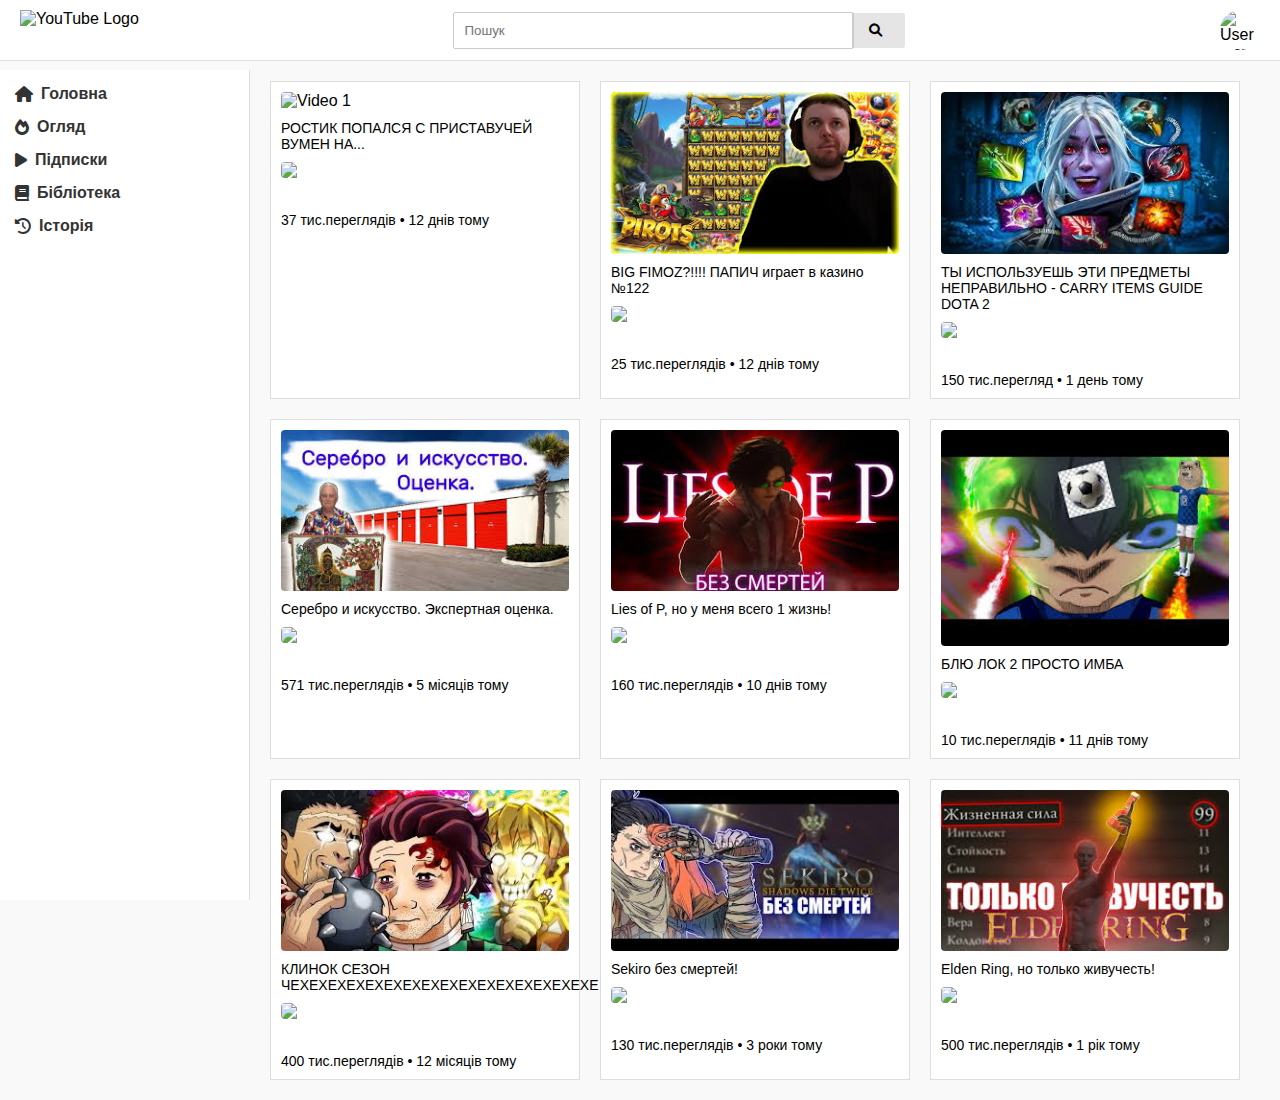
==== Третя лаба та практика/index.html @ 6c664a01 "проверка изменений" ====
<!DOCTYPE html>
<html lang="uk">
<head>
    <meta charset="UTF-8">
    <meta name="viewport" content="width=device-width, initial-scale=1.0">
    <title>YouTube Flexbox Layout</title>
    <!-- Підключаємо Font Awesome -->
    <link rel="stylesheet" href="https://cdnjs.cloudflare.com/ajax/libs/font-awesome/6.0.0-beta3/css/all.min.css">
    <link rel="stylesheet" href="style/style.css">
</head>
<body>
<header class="header">
    <div class="logo">
        <img src="https://upload.wikimedia.org/wikipedia/commons/b/b8/YouTube_Logo_2017.svg" alt="YouTube Logo">
    </div>
    <div class="search-bar">
        <input type="text" placeholder="Пошук">
        <button><i class="fas fa-search"></i></button>
    </div>
    <div class="user-menu">
        <img src="https://encrypted-tbn0.gstatic.com/images?q=tbn:ANd9GcQHHv0yNVd5461c41rdSN_5szcDCnrcvfkdHQ&s"
             alt="User Icon">
    </div>
</header>

<div class="container">
    <aside class="sidebar">
        <ul>
            <li><a href="#"><i class="fas fa-home"></i> Головна</a></li>
            <li><a href="#"><i class="fas fa-fire"></i> Огляд</a></li>
            <li><a href="#"><i class="fas fa-play"></i> Підписки</a></li>
            <li><a href="#"><i class="fas fa-book"></i> Бібліотека</a></li>
            <li><a href="https://www.youtube.com/feed/history"><i class="fas fa-history"></i> Історія</a></li>
        </ul>
    </aside>

    <main class="content">
        <div class="video-grid">
            <div class="video">
                <a href="https://www.youtube.com/watch?v=JzECKYh7uRw">
                    <img src="https://i.ytimg.com/vi/JzECKYh7uRw/hq720.jpg?sqp=-oaymwEXCNAFEJQDSFryq4qpAwkIARUAAIhCGAE=&rs=AOn4CLBWqaYKd2EPRYily7MDwErgABVbhQ"
                         alt="Video 1">
                    <p>РОСТИК ПОПАЛСЯ С ПРИСТАВУЧЕЙ ВУМЕН НА...</p>

                    <div class="channel-logo">
                        <img src="	https://yt3.googleusercontent.com/hi0hj07631tW8T0J…fPVIywYbvvlOubQca1vUA0=s160-c-k-c0x00ffffff-no-rj">
                    </div>
                    <p>37 тис.переглядів • 12 днiв тому</p>

                </a>
            </div>
            <div class="video">
                <a href="https://www.youtube.com/watch?v=zVOjcfqrsp8">
                    <img src="[data-uri]"
                         alt="Video 2">
                    <p>BIG FIMOZ?!!!! ПАПИЧ играет в казино №122</p>
                </a>
                <div class="channel-logo">
                    <img src="https://yt3.ggpht.com/UR-Ia5h62L5_gLIm8BEchdENohEok1wYLaNDZwSlccfXfObe3bnLmGfPvUsawn2-_YYMR8hC=s48-c-k-c0x00ffffff-no-rj">
                </div>
                <p>25 тис.переглядів • 12 днів тому</p>
            </div>
            <div class="video">
                <a href="https://www.youtube.com/watch?v=zwzUuA8eDKI">
                    <img src="[data-uri]" alt="Video 3">
                    <p>ТЫ ИСПОЛЬЗУЕШЬ ЭТИ ПРЕДМЕТЫ НЕПРАВИЛЬНО - CARRY ITEMS GUIDE DOTA 2</p>
                    <div class="channel-logo">
                        <img src="https://yt3.ggpht.com/FED2oHvD689DlE4FqRLOVEN0x-Y8ckq3pCF-tOBSymfby2Y3J71r_T8KID2FYiSpamsK8CZKag=s48-c-k-c0x00ffffff-no-rj">
                    </div>
                    <p>150 тис.перегляд • 1 день тому</p>
                </a>
            </div>
            <div class="video">
                <a href="https://www.youtube.com/watch?v=IaFYvEixdIY">
                    <img src="[data-uri]"
                         alt="Video 4">
                    <p>Серебро и искусство. Экспертная оценка.</p>
                    <div class="channel-logo">
                        <img src="https://yt3.ggpht.com/ytc/AIdro_nrAikvLLrCk0f6oWSdKjH8jtGzs3YRWr1HX8034NslyKU=s48-c-k-c0x00ffffff-no-rj">
                    </div>
                    <p>571 тис.переглядів • 5 місяців тому</p>
                </a>
            </div>
            <div class="video">
                <a href="https://www.youtube.com/watch?v=rQ7gglCKUoU">
                    <img src="[data-uri]"
                         alt="Video 5">
                    <p>Lies of P, но у меня всего 1 жизнь!</p>
                    <div class="channel-logo">
                        <img src="https://yt3.ggpht.com/mAv2XlVim6vDMxmYbkRHNao38jldvSlIRd91KUaSqwefqeVqB108NItgbaduDOrL7XPDlEFIlQ=s68-c-k-c0x00ffffff-no-rj">
                    </div>
                    <p>160 тис.переглядів • 10 днів тому</p>
                </a>
            </div>
            <div class="video">
                <a href="https://www.youtube.com/watch?v=NE-TJIQ8-sE">
                    <img src="[data-uri]"
                         alt="Video 6">
                    <p>БЛЮ ЛОК 2 ПРОСТО ИМБА</p>
                    <div class="channel-logo">
                        <img src="https://yt3.ggpht.com/ytc/AIdro_mhvPKVGU5glkpdpecXQZEd3JgcKl_rtVFVxEQJcf-PmzA=s48-c-k-c0x00ffffff-no-rjhttps://yt3.ggpht.com/ytc/AIdro_mhvPKVGU5glkpdpecXQZEd3JgcKl_rtVFVxEQJcf-PmzA=s48-c-k-c0x00ffffff-no-rj">
                    </div>
                    <p>10 тис.переглядів • 11 днів тому</p>
                </a>
            </div>

            <div class="video">
                <a href="https://www.youtube.com/watch?v=2eMlRorAJh0">
                    <img src="[data-uri]" alt="Video 7">
                    <p>КЛИНОК СЕЗОН ЧЕХЕХЕХЕХЕХЕХЕХЕХЕХЕХЕХЕХЕХЕХЕХЕХЕ</p>
                    <div class="channel-logo">
                        <img src="https://yt3.ggpht.com/ytc/AIdro_mhvPKVGU5glkpdpecXQZEd3JgcKl_rtVFVxEQJcf-PmzA=s48-c-k-c0x00ffffff-no-rjhttps://yt3.ggpht.com/ytc/AIdro_mhvPKVGU5glkpdpecXQZEd3JgcKl_rtVFVxEQJcf-PmzA=s48-c-k-c0x00ffffff-no-rj">
                    </div>
                    <p>400 тис.переглядів • 12 місяців тому</p>
                </a>
            </div>

            <div class="video">
                <a href="https://www.youtube.com/watch?v=MJDJ_KmjB2w" alt="Video 8">
                    <img src="[data-uri]">

                    <p>Sekiro без смертей!</p>
                    <div class="channel-logo">
                        <img src="https://yt3.ggpht.com/mAv2XlVim6vDMxmYbkRHNao38jldvSlIRd91KUaSqwefqeVqB108NItgbaduDOrL7XPDlEFIlQ=s48-c-k-c0x00ffffff-no-rj">
                    </div>
                    <p>130 тис.переглядів • 3 роки тому</p>
                </a>
            </div>

            <div class="video">
                <a href="https://www.youtube.com/watch?v=rE8YRvylGY0" alt="Video 9">
                    <img src="[data-uri]">

                    <p>Elden Ring, но только живучесть!</p>
                    <div class="channel-logo">
                        <img src="https://yt3.ggpht.com/mAv2XlVim6vDMxmYbkRHNao38jldvSlIRd91KUaSqwefqeVqB108NItgbaduDOrL7XPDlEFIlQ=s48-c-k-c0x00ffffff-no-rj">
                    </div>
                    <p>500 тис.переглядів • 1 рік тому</p>
                </a>
            </div>


        </div>
    </main>
</div>
</body>
</html>
---- Третя лаба та практика/style/style.css ----
/* Очищення базових стилів браузера */
* {
    margin: 0;
    padding: 0;
    box-sizing: border-box;
}

/* Загальні стилі */
body {
    font-family: Arial, sans-serif;
    background-color: #f9f9f9;
    display: flex;
    flex-direction: column;
    height: 100vh; /* Висота на всю висоту вікна */
}

img {
    max-width: 100%;
    height: auto;
    display: block;
}

a {
    text-decoration: none;
    color: inherit;
}

i {
    margin-right: 8px; /* Відступ для іконок перед текстом */
}

/* Заголовок (header) */
.header {
    display: flex;
    justify-content: space-between;
    align-items: center;
    padding: 10px 20px;
    position: sticky;
    top: 0;
    z-index: 100;
    background-color: white;
    border-bottom: 1px solid #ddd;
}

.logo img {
    height: 40px;
}

.search-bar {
    display: flex;
    align-items: center;
}

.search-bar input {
    padding: 10px;
    width: 400px;
    border: 1px solid #ccc;
    border-radius: 2px 0 0 2px;
}

.search-bar button {
    padding: 10px 15px;
    background-color: #e5e5e5;
    border: none;
    border-left: 1px solid #ccc;
    border-radius: 0 2px 2px 0;
    cursor: pointer;
    transition: background-color 0.3s ease;
}

.search-bar button:hover {
    background-color: #ddd;
}

.user-menu img {
    width: 40px;
    height: 40px;
    border-radius: 50%;
}

/* Контейнер */
.container {
    display: flex; /* Зробимо контейнер гнучким */
    flex-grow: 1; /* Дозволяємо контейнеру займати залишок простору */
}

/* Сайдбар (бічне меню) */
.sidebar {
    min-width: 250px;
    background-color: #fff;
    padding: 15px;
    border-right: 1px solid #ddd;
    position: sticky;
    top: 70px; /* Залишаємо місце для заголовка */
    height: calc(100vh - 70px); /* Висота на всю висоту вікна */
    overflow-y: auto; /* Додаємо прокрутку, якщо потрібно */
}

.sidebar ul {
    list-style: none;
    padding: 0;
}

.sidebar li {
    margin-bottom: 15px;
}

.sidebar a {
    display: flex;
    align-items: center;
    text-decoration: none;
    color: #333;
    font-weight: bold;
}

.sidebar a:hover {
    background-color: #f1f1f1;
    padding: 5px;
    border-radius: 4px;
}

/* Контент (сітка відео) */
.content {
    flex-grow: 1; /* Дозволяємо контенту займати залишок простору */
    padding: 20px;
    overflow: auto; /* Додаємо прокрутку, якщо контент перевищує висоту */
}

.video-grid {
    display: flex;
    flex-wrap: wrap;
    gap: 20px;
}

.video {
    width: calc(33.333% - 20px);
    background-color: #fff;
    padding: 10px;
    border: 1px solid #ddd;
    transition: box-shadow 0.3s ease;
}

.video img {
    width: 100%;
    height: auto;
    border-radius: 4px;
}

.video p {
    margin-top: 10px;
    font-size: 14px;
}

.video:hover {
    box-shadow: 0 4px 8px rgba(0, 0, 0, 0.1);
}

/* Адаптивність (мобільні пристрої) */
@media (max-width: 1200px) {
    .video {
        width: calc(50% - 20px);
    }

    .search-bar input {
        width: 300px;
    }
}

@media (max-width: 768px) {
    .video {
        width: calc(100% - 20px);
    }

    .search-bar input {
        width: 200px;
    }

    .sidebar {
        display: none; /* Сховуємо сайдбар на малих екранах */
    }

    .container {
        flex-direction: column; /* Змінюємо напрямок контейнера */
    }
}

@media (max-width: 480px) {
    .header {
        flex-direction: column;
    }
}
.channel-logo {
    width: 40px; /* Ширина зображення каналу */
    height: 40px; /* Висота зображення каналу */
    border-radius: 50%; /* Кругла форма */
    margin-top: 10px; /* Відступ зверху */
    display: block; /* Відображати як блочний елемент */
    margin-right: auto; /* Центруємо зображення */
}
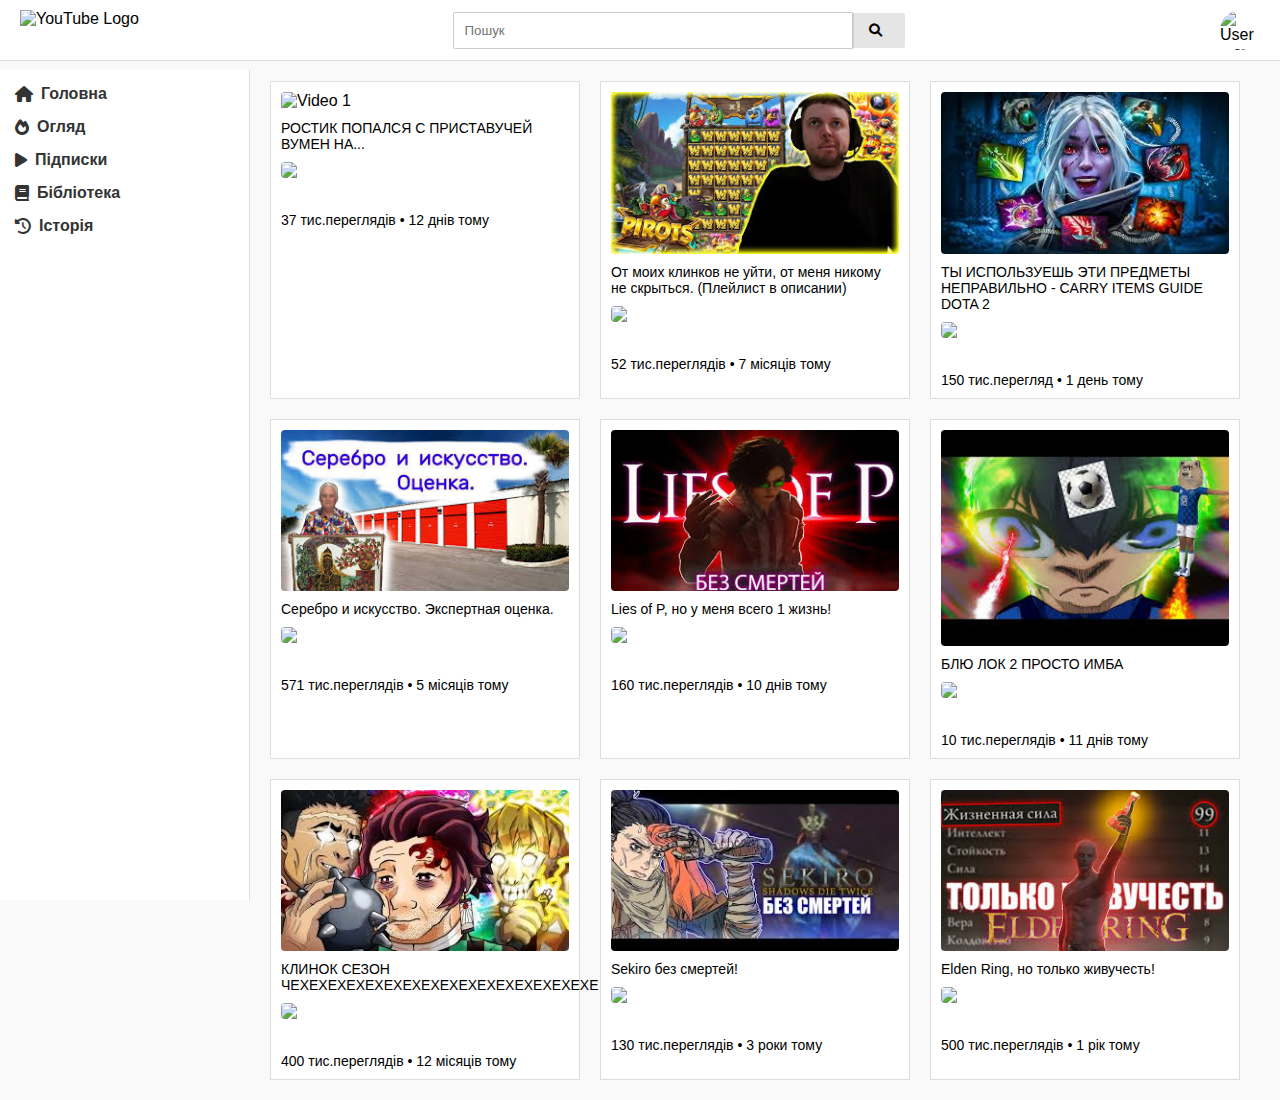
==== commit 6f97535b: "проверка изменений02" ====
--- a/Третя лаба та практика/index.html
+++ b/Третя лаба та практика/index.html
@@ -43,22 +43,22 @@
                     <p>РОСТИК ПОПАЛСЯ С ПРИСТАВУЧЕЙ ВУМЕН НА...</p>
 
                     <div class="channel-logo">
-                        <img src="	https://yt3.googleusercontent.com/hi0hj07631tW8T0J…fPVIywYbvvlOubQca1vUA0=s160-c-k-c0x00ffffff-no-rj">
+                        <img src="https://yt3.ggpht.com/hi0hj07631tW8T0JJrO-YUCQcAO8…SfPVIywYbvvlOubQca1vUA0=s68-c-k-c0x00ffffff-no-rj">
                     </div>
                     <p>37 тис.переглядів • 12 днiв тому</p>
 
                 </a>
             </div>
             <div class="video">
-                <a href="https://www.youtube.com/watch?v=zVOjcfqrsp8">
+                <a href="https://www.youtube.com/watch?v=Iz18u6PGy4Q&t=105s">
                     <img src="[data-uri]"
                          alt="Video 2">
-                    <p>BIG FIMOZ?!!!! ПАПИЧ играет в казино №122</p>
+                    <p>От моих клинков не уйти, от меня никому не скрыться. (Плейлист в описании)</p>
                 </a>
                 <div class="channel-logo">
-                    <img src="https://yt3.ggpht.com/UR-Ia5h62L5_gLIm8BEchdENohEok1wYLaNDZwSlccfXfObe3bnLmGfPvUsawn2-_YYMR8hC=s48-c-k-c0x00ffffff-no-rj">
+                    <img src="https://yt3.ggpht.com/5QcWga1M2HeLyi3dtQ0cbtGvvGsRTiyMwW40O_OOczo2wfEXG0qSTkmlWyGhzq9ZjuvycvwSs4M=s48-c-k-c0x00ffffff-no-rj">
                 </div>
-                <p>25 тис.переглядів • 12 днів тому</p>
+                <p>52 тис.переглядів • 7 мiсяцiв тому</p>
             </div>
             <div class="video">
                 <a href="https://www.youtube.com/watch?v=zwzUuA8eDKI">
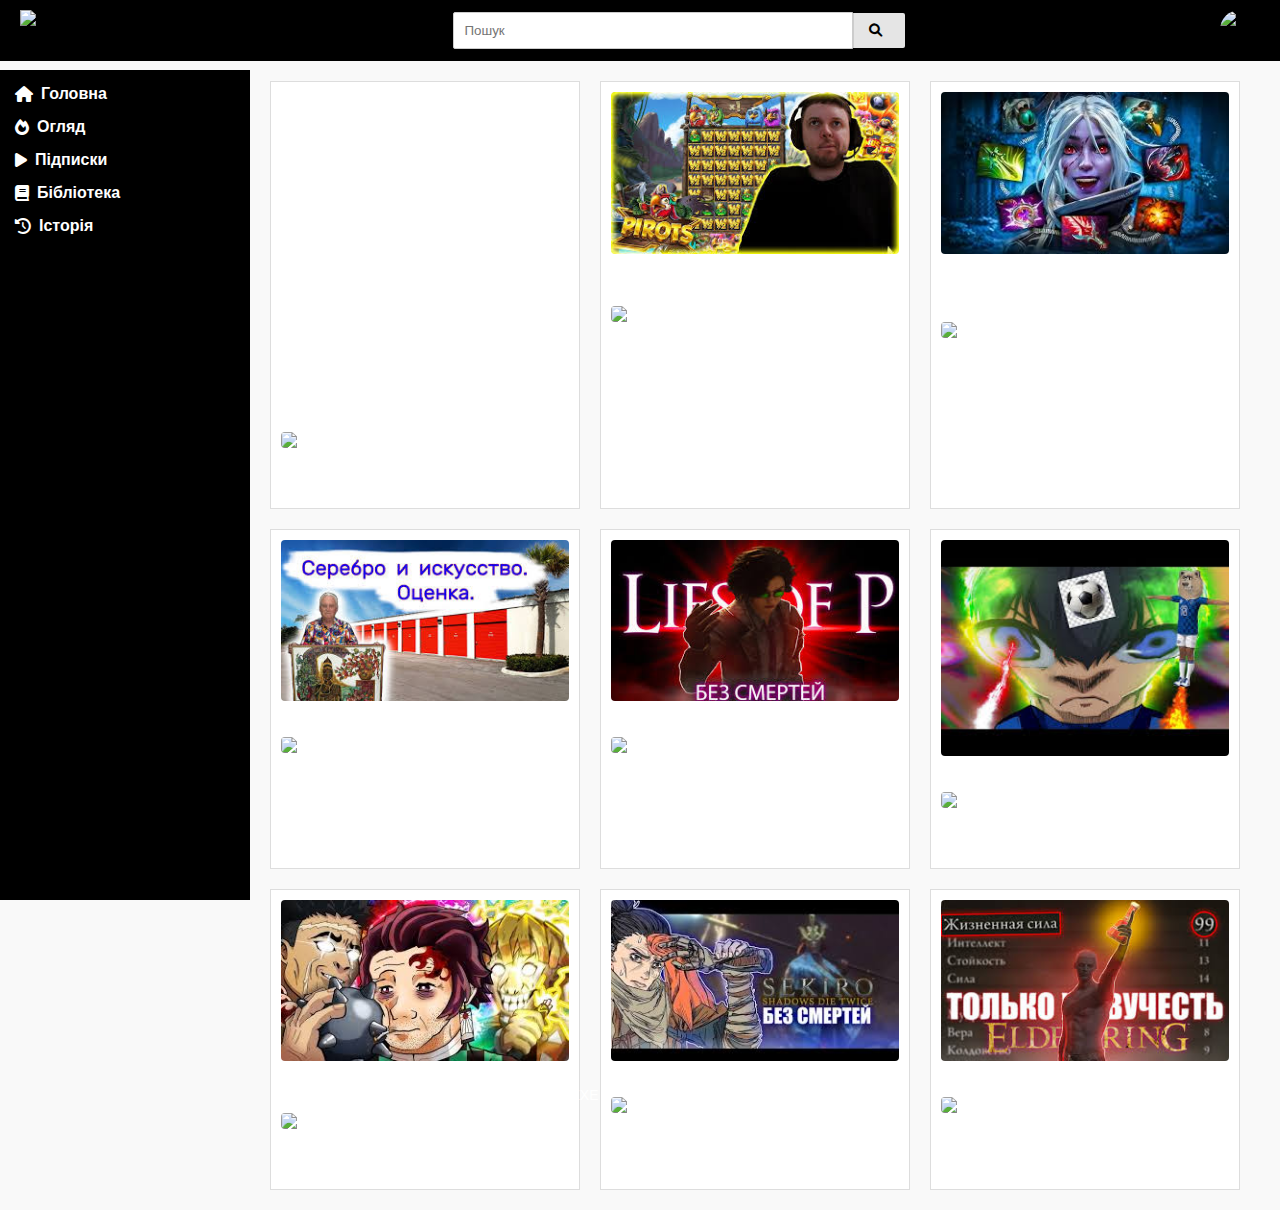
==== commit b63fe955: "проверка изменений04" ====
--- a/Третя лаба та практика/index.html
+++ b/Третя лаба та практика/index.html
@@ -38,12 +38,12 @@
         <div class="video-grid">
             <div class="video">
                 <a href="https://www.youtube.com/watch?v=JzECKYh7uRw">
-                    <img src="https://i.ytimg.com/vi/JzECKYh7uRw/hq720.jpg?sqp=-oaymwEXCNAFEJQDSFryq4qpAwkIARUAAIhCGAE=&rs=AOn4CLBWqaYKd2EPRYily7MDwErgABVbhQ"
+                    <img src="[data-uri]"
                          alt="Video 1">
                     <p>РОСТИК ПОПАЛСЯ С ПРИСТАВУЧЕЙ ВУМЕН НА...</p>
 
                     <div class="channel-logo">
-                        <img src="https://yt3.ggpht.com/hi0hj07631tW8T0JJrO-YUCQcAO8…SfPVIywYbvvlOubQca1vUA0=s68-c-k-c0x00ffffff-no-rj">
+                        <img src="https://yt3.ggpht.com/QAjc4y-O4AXvKx-J32_ijFvFf0O9u88xt-dIOKWDWs4kkn2XcFpdzsjbgWqfCFZ9s5jg89oksg=s48-c-k-c0x00ffffff-no-rj">
                     </div>
                     <p>37 тис.переглядів • 12 днiв тому</p>
 
--- a/Третя лаба та практика/style/style.css
+++ b/Третя лаба та практика/style/style.css
@@ -38,8 +38,8 @@
     position: sticky;
     top: 0;
     z-index: 100;
-    background-color: white;
-    border-bottom: 1px solid #ddd;
+    background-color: #000000;
+    border-bottom: 1px solid #000000;
 }
 
 .logo img {
@@ -69,7 +69,8 @@
 }
 
 .search-bar button:hover {
-    background-color: #ddd;
+    background-color: #555555;
+
 }
 
 .user-menu img {
@@ -87,9 +88,9 @@
 /* Сайдбар (бічне меню) */
 .sidebar {
     min-width: 250px;
-    background-color: #fff;
+    background-color: #000000;
     padding: 15px;
-    border-right: 1px solid #ddd;
+    border-right: 1px solid #000000;
     position: sticky;
     top: 70px; /* Залишаємо місце для заголовка */
     height: calc(100vh - 70px); /* Висота на всю висоту вікна */
@@ -109,12 +110,12 @@
     display: flex;
     align-items: center;
     text-decoration: none;
-    color: #333;
+    color: #ffffff;
     font-weight: bold;
 }
 
 .sidebar a:hover {
-    background-color: #f1f1f1;
+    background-color: #000000;
     padding: 5px;
     border-radius: 4px;
 }
@@ -149,6 +150,8 @@
 .video p {
     margin-top: 10px;
     font-size: 14px;
+    color: #ffffff;
+
 }
 
 .video:hover {
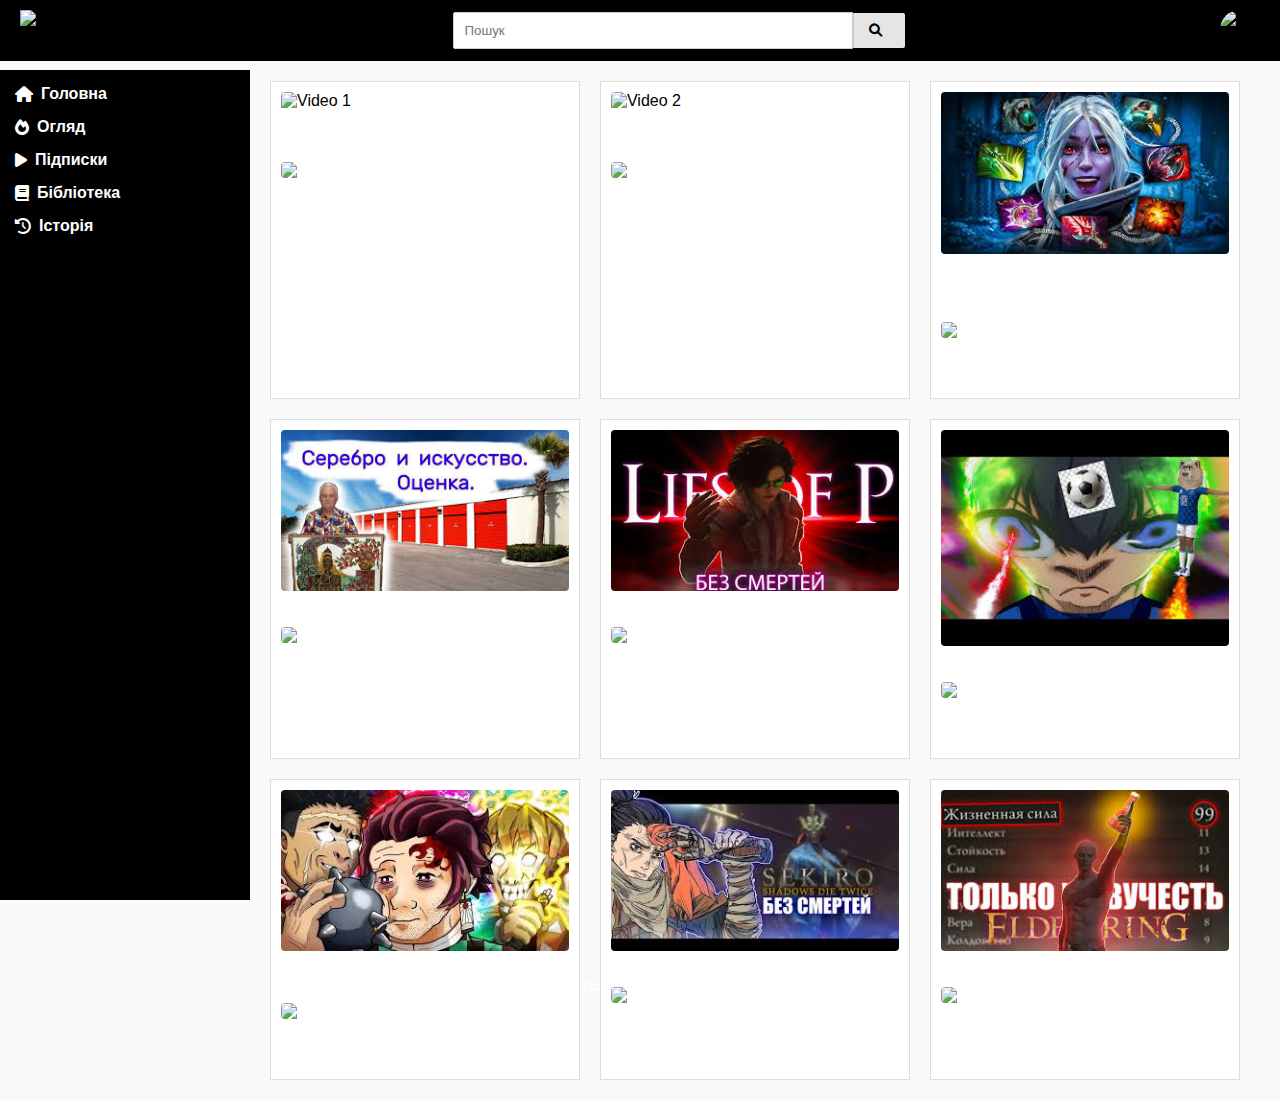
==== commit dd14d0bd: "проверка изменений04" ====
--- a/Третя лаба та практика/index.html
+++ b/Третя лаба та практика/index.html
@@ -38,7 +38,7 @@
         <div class="video-grid">
             <div class="video">
                 <a href="https://www.youtube.com/watch?v=JzECKYh7uRw">
-                    <img src="[data-uri]"
+                    <img src="https://i.ytimg.com/vi/JzECKYh7uRw/hqdefault.jpg?sqp=-oaymwEjCPYBEIoBSFryq4qpAxUIARUAAAAAGAElAADIQj0AgKJDeAE=&rs=AOn4CLCcgcWLW1rkl6Gs3b7_ObcSZIcFuQ"
                          alt="Video 1">
                     <p>РОСТИК ПОПАЛСЯ С ПРИСТАВУЧЕЙ ВУМЕН НА...</p>
 
@@ -51,7 +51,7 @@
             </div>
             <div class="video">
                 <a href="https://www.youtube.com/watch?v=Iz18u6PGy4Q&t=105s">
-                    <img src="[data-uri]"
+                    <img src="https://i.ytimg.com/vi/dU8CBqRlbPY/hqdefault.jpg?sqp=-oaymwE9CNACELwBSFryq4qpAy8IARUAAAAAGAElAADIQj0AgKJDeAHwAQH4Af4JgALQBYoCDAgAEAEYZSBlKGUwDw==&rs=AOn4CLBjqaL4HPqnsAhnGjh0ESRfBo1C8Q"
                          alt="Video 2">
                     <p>От моих клинков не уйти, от меня никому не скрыться. (Плейлист в описании)</p>
                 </a>
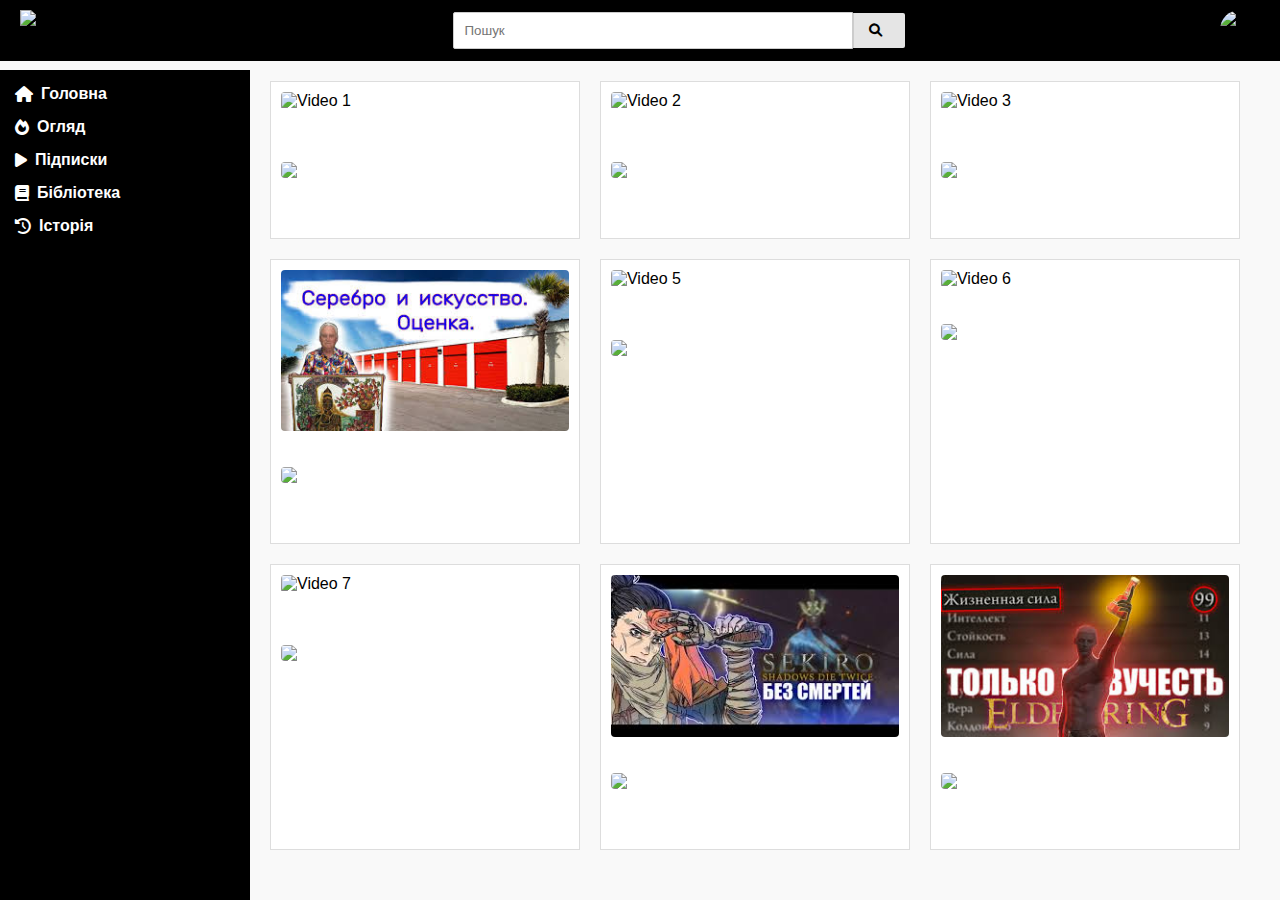
==== commit 22da1503: "проверка изменений05" ====
--- a/Третя лаба та практика/index.html
+++ b/Третя лаба та практика/index.html
@@ -61,40 +61,40 @@
                 <p>52 тис.переглядів • 7 мiсяцiв тому</p>
             </div>
             <div class="video">
-                <a href="https://www.youtube.com/watch?v=zwzUuA8eDKI">
-                    <img src="[data-uri]" alt="Video 3">
-                    <p>ТЫ ИСПОЛЬЗУЕШЬ ЭТИ ПРЕДМЕТЫ НЕПРАВИЛЬНО - CARRY ITEMS GUIDE DOTA 2</p>
+                <a href="https://www.youtube.com/watch?v=-V8bDVhob3g">
+                    <img src="https://i.ytimg.com/vi/-V8bDVhob3g/hq720.jpg?sqp=-oaymwEXCNAFEJQDSFryq4qpAwkIARUAAIhCGAE=&rs=AOn4CLDpTdPWxU0u2DeYNrdWfNBBkh_HGQ" alt="Video 3">
+                    <p>Курс по KOTLIN и ANDROID STUDIO для начинающих ||..</p>
                     <div class="channel-logo">
-                        <img src="https://yt3.ggpht.com/FED2oHvD689DlE4FqRLOVEN0x-Y8ckq3pCF-tOBSymfby2Y3J71r_T8KID2FYiSpamsK8CZKag=s48-c-k-c0x00ffffff-no-rj">
+                        <img src="https://yt3.ggpht.com/8-E-lcsnrGVcpraL5AC9SgTwcBHTQfiR1ZrH93M7Mi9Zk6tqIZyBI8sDattzO0zUFgRQ0xMHuQM=s68-c-k-c0x00ffffff-no-rj">
                     </div>
-                    <p>150 тис.перегляд • 1 день тому</p>
+                    <p>320 тис.перегляд • 3 роки тому</p>
                 </a>
             </div>
             <div class="video">
                 <a href="https://www.youtube.com/watch?v=IaFYvEixdIY">
                     <img src="[data-uri]"
                          alt="Video 4">
-                    <p>Серебро и искусство. Экспертная оценка.</p>
+                    <p>Фильм - Король-лич (Полная хроника)</p>
                     <div class="channel-logo">
                         <img src="https://yt3.ggpht.com/ytc/AIdro_nrAikvLLrCk0f6oWSdKjH8jtGzs3YRWr1HX8034NslyKU=s48-c-k-c0x00ffffff-no-rj">
                     </div>
-                    <p>571 тис.переглядів • 5 місяців тому</p>
+                    <p>3.1 млн переглядів • 4 роки тому</p>
                 </a>
             </div>
             <div class="video">
-                <a href="https://www.youtube.com/watch?v=rQ7gglCKUoU">
-                    <img src="[data-uri]"
+                <a href="https://www.youtube.com/watch?v=sHShT1-YrC8">
+                    <img src="https://yt3.ggpht.com/oSNxwPbN6iQqJKdfOAOcQ4SUXuK1Fp21X4qXM2bDUq-D1E8ksqOHVBPOe53cmgX3Z5uFuTF7=s48-c-k-c0x00ffffff-no-rj"
                          alt="Video 5">
-                    <p>Lies of P, но у меня всего 1 жизнь!</p>
+                    <p>Брат, могу ли я вкусить немного овса? // Brother, may I have some oats?</p>
                     <div class="channel-logo">
                         <img src="https://yt3.ggpht.com/mAv2XlVim6vDMxmYbkRHNao38jldvSlIRd91KUaSqwefqeVqB108NItgbaduDOrL7XPDlEFIlQ=s68-c-k-c0x00ffffff-no-rj">
                     </div>
-                    <p>160 тис.переглядів • 10 днів тому</p>
+                    <p>1.5 тис.переглядів • 20 днів тому</p>
                 </a>
             </div>
             <div class="video">
                 <a href="https://www.youtube.com/watch?v=NE-TJIQ8-sE">
-                    <img src="[data-uri]"
+                    <img src="https://i.ytimg.com/vi/sHShT1-YrC8/hq720.jpg?sqp=-oaymwEXCNAFEJQDSFryq4qpAwkIARUAAIhCGAE=&rs=AOn4CLDad7Tpexa5kyq_7VSziVd8uZYhhQ"
                          alt="Video 6">
                     <p>БЛЮ ЛОК 2 ПРОСТО ИМБА</p>
                     <div class="channel-logo">
@@ -105,13 +105,13 @@
             </div>
 
             <div class="video">
-                <a href="https://www.youtube.com/watch?v=2eMlRorAJh0">
-                    <img src="[data-uri]" alt="Video 7">
-                    <p>КЛИНОК СЕЗОН ЧЕХЕХЕХЕХЕХЕХЕХЕХЕХЕХЕХЕХЕХЕХЕХЕХЕ</p>
+                <a href="https://www.youtube.com/watch?v=HmJIb7HneOc">
+                    <img src="https://i.ytimg.com/vi/HmJIb7HneOc/hq720.jpg?sqp=-oaymwEXCNAFEJQDSFryq4qpAwkIARUAAIhCGAE=&rs=AOn4CLBOqZB4Rku0aM6PqNPl7L7rxNwnLA" alt="Video 7">
+                    <p>Простая АВТОРИЗАЦИЯ В ANDROID STUDIO за 5 ШАГОВ</p>
                     <div class="channel-logo">
-                        <img src="https://yt3.ggpht.com/ytc/AIdro_mhvPKVGU5glkpdpecXQZEd3JgcKl_rtVFVxEQJcf-PmzA=s48-c-k-c0x00ffffff-no-rjhttps://yt3.ggpht.com/ytc/AIdro_mhvPKVGU5glkpdpecXQZEd3JgcKl_rtVFVxEQJcf-PmzA=s48-c-k-c0x00ffffff-no-rj">
+                        <img src="https://yt3.ggpht.com/zp86YlwDmXzWk3fppWjnfeOImb2XlWw7nlTcH0eIBRj-d1yuMBUxrnO-L_iByOrf-BmetD3G=s48-c-k-c0x00ffffff-no-rj">
                     </div>
-                    <p>400 тис.переглядів • 12 місяців тому</p>
+                    <p>12 тис.переглядів • 8 місяців тому</p>
                 </a>
             </div>
 
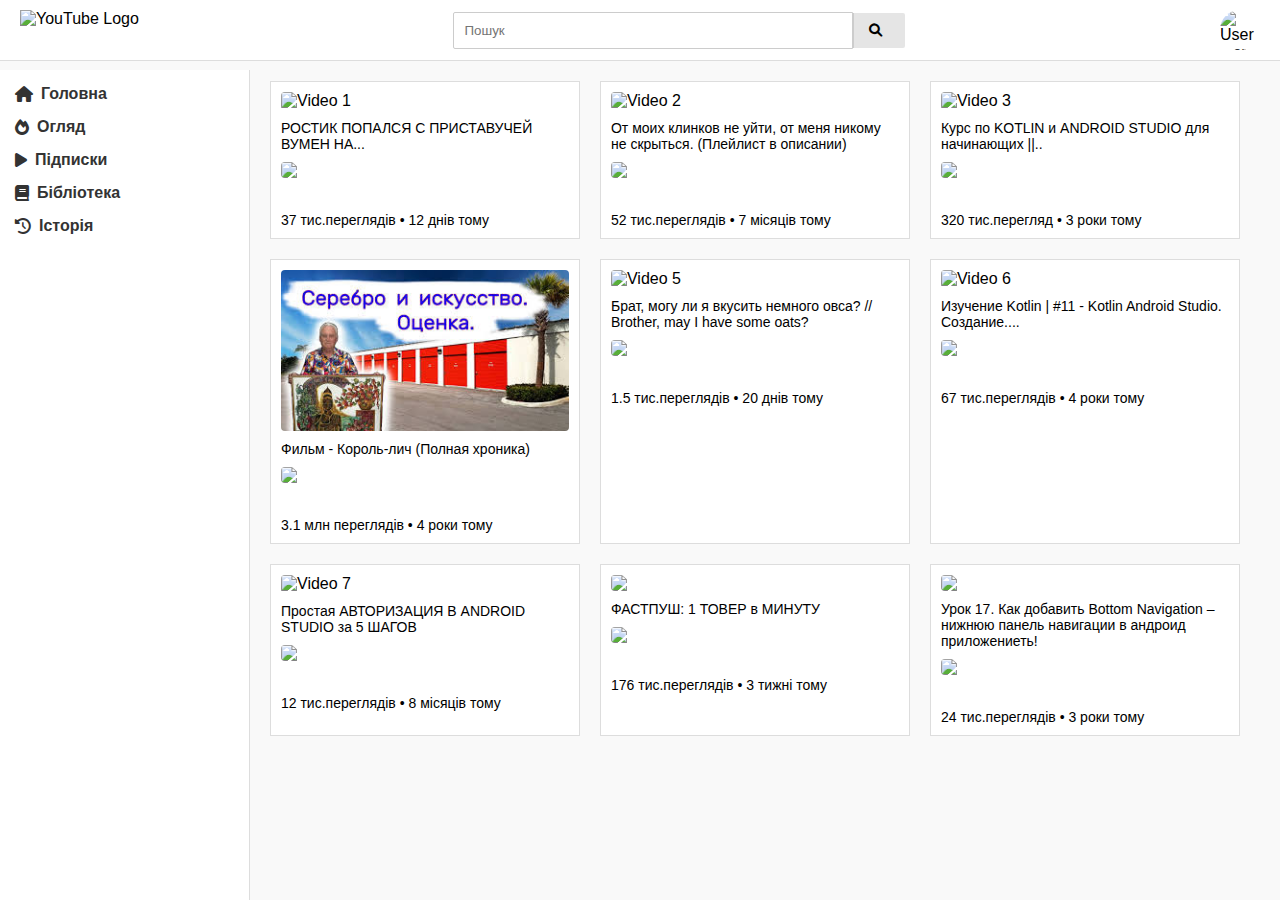
==== commit e172d53b: "проверка изменений07" ====
--- a/Третя лаба та практика/index.html
+++ b/Третя лаба та практика/index.html
@@ -83,24 +83,24 @@
             </div>
             <div class="video">
                 <a href="https://www.youtube.com/watch?v=sHShT1-YrC8">
-                    <img src="https://yt3.ggpht.com/oSNxwPbN6iQqJKdfOAOcQ4SUXuK1Fp21X4qXM2bDUq-D1E8ksqOHVBPOe53cmgX3Z5uFuTF7=s48-c-k-c0x00ffffff-no-rj"
+                    <img src="https://i.ytimg.com/vi/sHShT1-YrC8/hq720.jpg?sqp=-oaymwEXCNAFEJQDSFryq4qpAwkIARUAAIhCGAE=&rs=AOn4CLDad7Tpexa5kyq_7VSziVd8uZYhhQ"
                          alt="Video 5">
                     <p>Брат, могу ли я вкусить немного овса? // Brother, may I have some oats?</p>
                     <div class="channel-logo">
-                        <img src="https://yt3.ggpht.com/mAv2XlVim6vDMxmYbkRHNao38jldvSlIRd91KUaSqwefqeVqB108NItgbaduDOrL7XPDlEFIlQ=s68-c-k-c0x00ffffff-no-rj">
+                        <img src="https://yt3.ggpht.com/oSNxwPbN6iQqJKdfOAOcQ4SUXuK1Fp21X4qXM2bDUq-D1E8ksqOHVBPOe53cmgX3Z5uFuTF7=s48-c-k-c0x00ffffff-no-rj">
                     </div>
                     <p>1.5 тис.переглядів • 20 днів тому</p>
                 </a>
             </div>
             <div class="video">
-                <a href="https://www.youtube.com/watch?v=NE-TJIQ8-sE">
-                    <img src="https://i.ytimg.com/vi/sHShT1-YrC8/hq720.jpg?sqp=-oaymwEXCNAFEJQDSFryq4qpAwkIARUAAIhCGAE=&rs=AOn4CLDad7Tpexa5kyq_7VSziVd8uZYhhQ"
+                <a href="https://www.youtube.com/watch?v=sHTbC3X4Dc4">
+                    <img src="https://i.ytimg.com/vi/sHTbC3X4Dc4/hq720.jpg?sqp=-oaymwEXCNAFEJQDSFryq4qpAwkIARUAAIhCGAE=&rs=AOn4CLB1UpzA0ELkCL2x11wz-yJPVdL4rg"
                          alt="Video 6">
-                    <p>БЛЮ ЛОК 2 ПРОСТО ИМБА</p>
+                    <p>Изучение Kotlin | #11 - Kotlin Android Studio. Создание....</p>
                     <div class="channel-logo">
-                        <img src="https://yt3.ggpht.com/ytc/AIdro_mhvPKVGU5glkpdpecXQZEd3JgcKl_rtVFVxEQJcf-PmzA=s48-c-k-c0x00ffffff-no-rjhttps://yt3.ggpht.com/ytc/AIdro_mhvPKVGU5glkpdpecXQZEd3JgcKl_rtVFVxEQJcf-PmzA=s48-c-k-c0x00ffffff-no-rj">
+                        <img src="https://yt3.ggpht.com/ytc/AIdro_nbNqh3CX78lzQNyiRKku6hf5wtgVNS5AuR2bstAeUsizM=s68-c-k-c0x00ffffff-no-rj">
                     </div>
-                    <p>10 тис.переглядів • 11 днів тому</p>
+                    <p>67 тис.переглядів • 4 роки тому</p>
                 </a>
             </div>
 
@@ -116,26 +116,27 @@
             </div>
 
             <div class="video">
-                <a href="https://www.youtube.com/watch?v=MJDJ_KmjB2w" alt="Video 8">
-                    <img src="[data-uri]">
+                <a href="https://www.youtube.com/watch?v=B5YWvCKNnsc" alt="Video 8">
+                    <img src="https://i.ytimg.com/vi/B5YWvCKNnsc/hq720.jpg?sqp=-oaymwEXCNAFEJQDSFryq4qpAwkIARUAAIhCGAE=&rs=AOn4CLBlbU_bdZ3bL6OKCVwa2alqqGzxDQ">
 
-                    <p>Sekiro без смертей!</p>
+                    <p>ФАСТПУШ: 1 ТОВЕР в МИНУТУ</p>
                     <div class="channel-logo">
-                        <img src="https://yt3.ggpht.com/mAv2XlVim6vDMxmYbkRHNao38jldvSlIRd91KUaSqwefqeVqB108NItgbaduDOrL7XPDlEFIlQ=s48-c-k-c0x00ffffff-no-rj">
+                        <img src="https://yt3.ggpht.com/mAv2XlVim6vDMxmYbkRHNao38jldvSlIRd91KUaSqwefqeVqB108NItgbaduDOrL7XPDlEFIlQ=s48-c-k-c0x00ffffff-nohttps://yt3.ggpht.com/ytc/AIdro_lYZHPGqHZVfGcBNpLEAz3LjEo3PnvsL4n4qYIlgF7A09g=s48-c-k-c0x00ffffff-no-rjrj">
+
                     </div>
-                    <p>130 тис.переглядів • 3 роки тому</p>
+                    <p>176 тис.переглядів • 3 тижнi тому</p>
                 </a>
             </div>
 
             <div class="video">
-                <a href="https://www.youtube.com/watch?v=rE8YRvylGY0" alt="Video 9">
-                    <img src="[data-uri]">
+                <a href="https://www.youtube.com/watch?v=wzu380RouwI" alt="Video 9">
+                    <img src="https://i.ytimg.com/vi/wzu380RouwI/hq720.jpg?sqp=-oaymwEXCNAFEJQDSFryq4qpAwkIARUAAIhCGAE=&rs=AOn4CLBX9H8DpyyuedDwIBQv4836eZIuZA">
 
-                    <p>Elden Ring, но только живучесть!</p>
+                    <p>Урок 17. Как добавить Bottom Navigation – нижнюю панель навигации в андроид приложениеть!</p>
                     <div class="channel-logo">
-                        <img src="https://yt3.ggpht.com/mAv2XlVim6vDMxmYbkRHNao38jldvSlIRd91KUaSqwefqeVqB108NItgbaduDOrL7XPDlEFIlQ=s48-c-k-c0x00ffffff-no-rj">
+                        <img src="https://yt3.ggpht.com/ytc/AIdro_m6uPFHFTmezTIVGGFp7Lmo2o_4uBm3FIH5NK-W8UfGzgs=s68-c-k-c0x00ffffff-no-rj">
                     </div>
-                    <p>500 тис.переглядів • 1 рік тому</p>
+                    <p>24 тис.переглядів • 3 роки тому</p>
                 </a>
             </div>
 
--- a/Третя лаба та практика/style/style.css
+++ b/Третя лаба та практика/style/style.css
@@ -38,8 +38,8 @@
     position: sticky;
     top: 0;
     z-index: 100;
-    background-color: #000000;
-    border-bottom: 1px solid #000000;
+    background-color: white;
+    border-bottom: 1px solid #ddd;
 }
 
 .logo img {
@@ -69,8 +69,7 @@
 }
 
 .search-bar button:hover {
-    background-color: #555555;
-
+    background-color: #ddd;
 }
 
 .user-menu img {
@@ -88,9 +87,9 @@
 /* Сайдбар (бічне меню) */
 .sidebar {
     min-width: 250px;
-    background-color: #000000;
+    background-color: #fff;
     padding: 15px;
-    border-right: 1px solid #000000;
+    border-right: 1px solid #ddd;
     position: sticky;
     top: 70px; /* Залишаємо місце для заголовка */
     height: calc(100vh - 70px); /* Висота на всю висоту вікна */
@@ -110,12 +109,12 @@
     display: flex;
     align-items: center;
     text-decoration: none;
-    color: #ffffff;
+    color: #333;
     font-weight: bold;
 }
 
 .sidebar a:hover {
-    background-color: #000000;
+    background-color: #f1f1f1;
     padding: 5px;
     border-radius: 4px;
 }
@@ -150,8 +149,6 @@
 .video p {
     margin-top: 10px;
     font-size: 14px;
-    color: #ffffff;
-
 }
 
 .video:hover {
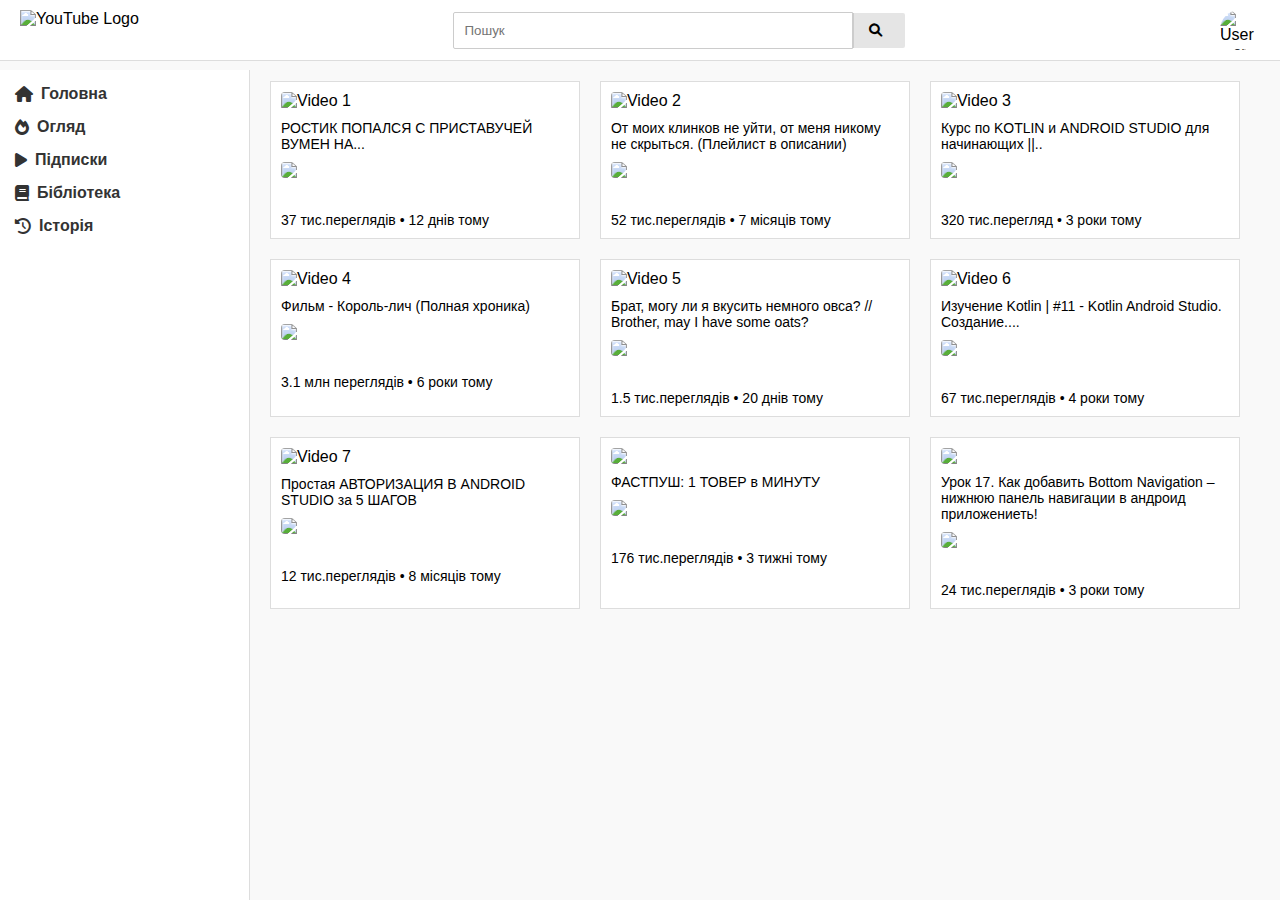
==== commit 87b05981: "проверка изменений08" ====
--- a/Третя лаба та практика/index.html
+++ b/Третя лаба та практика/index.html
@@ -18,7 +18,7 @@
         <button><i class="fas fa-search"></i></button>
     </div>
     <div class="user-menu">
-        <img src="https://encrypted-tbn0.gstatic.com/images?q=tbn:ANd9GcQHHv0yNVd5461c41rdSN_5szcDCnrcvfkdHQ&s"
+        <img src="https://yt3.ggpht.com/ytc/AIdro_n-ipYGNyWfz12ONyTS5rSab8KjOyO2zchxWqeHFrPUeLIIa2HS4OmlreGaAFKDd_6j1g=s88-c-k-c0x00ffffff-no-rj"
              alt="User Icon">
     </div>
 </header>
@@ -71,14 +71,14 @@
                 </a>
             </div>
             <div class="video">
-                <a href="https://www.youtube.com/watch?v=IaFYvEixdIY">
-                    <img src="[data-uri]"
+                <a href="https://www.youtube.com/watch?v=ZlfFfUuIrzo">
+                    <img src="https://i.ytimg.com/an_webp/ZlfFfUuIrzo/mqdefault_6s.webp?du=3000&sqp=CKiqkroG&rs=AOn4CLAbnxWj93cm2kU3aH2jfAl4WhhOJA"
                          alt="Video 4">
                     <p>Фильм - Король-лич (Полная хроника)</p>
                     <div class="channel-logo">
-                        <img src="https://yt3.ggpht.com/ytc/AIdro_nrAikvLLrCk0f6oWSdKjH8jtGzs3YRWr1HX8034NslyKU=s48-c-k-c0x00ffffff-no-rj">
+                        <img src="https://yt3.ggpht.com/KzARHubuRjIseLN8236PKxjJVCKmXFyDR5_VM23O9SsGyAZJU_g-5V74Jyu6A5OdwCzxnpydvA=s48-c-k-c0x00ffffff-no-rj">
                     </div>
-                    <p>3.1 млн переглядів • 4 роки тому</p>
+                    <p>3.1 млн переглядів • 6 роки тому</p>
                 </a>
             </div>
             <div class="video">
